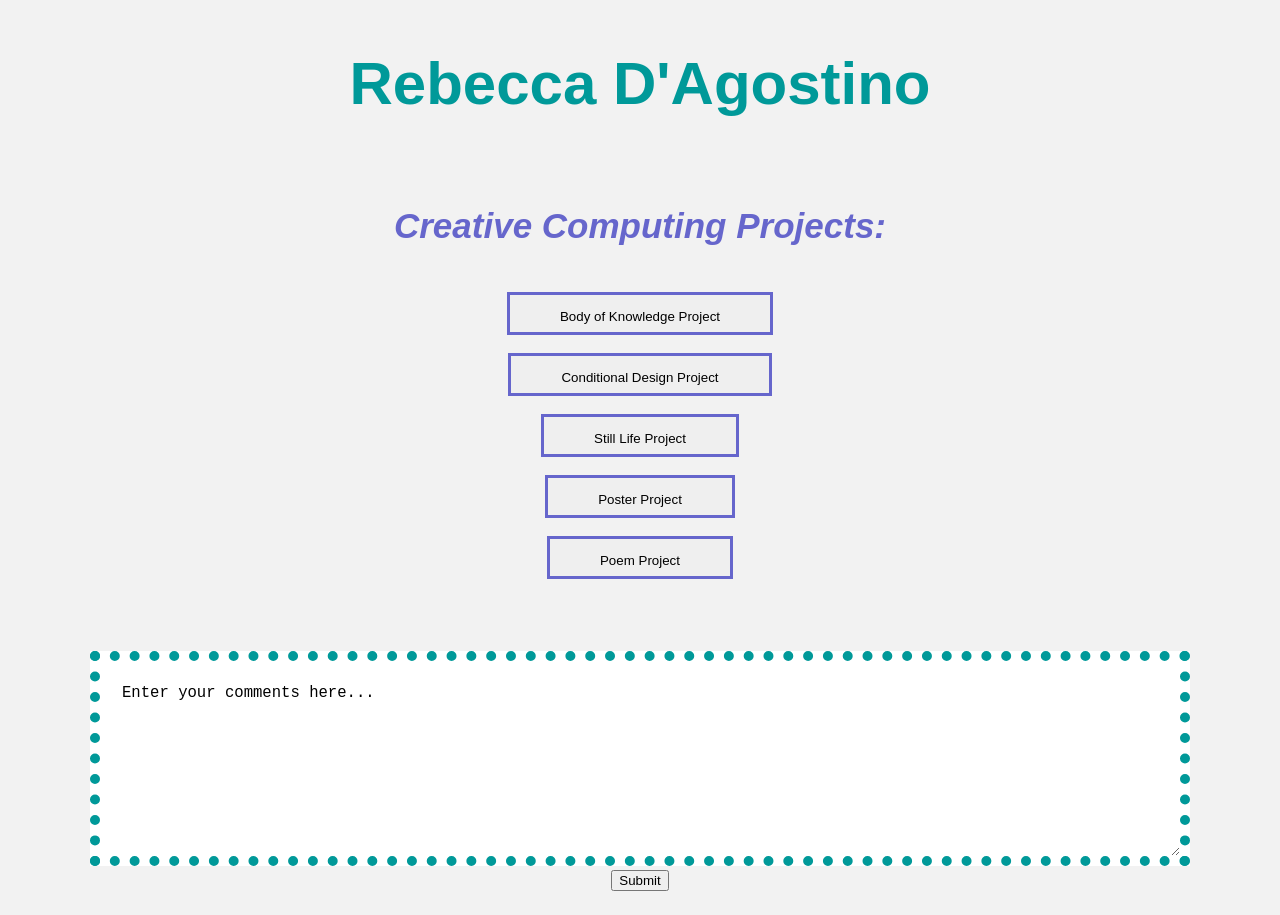
==== index.html @ 95850053 "poem added" ====
<!DOCTYPE html>
	<html>
	<head>
		<link rel="stylesheet" href="style.css">
		<meta charset="utf-8">
		<title>Rebecca D'Agostino</title>
	 </head>
	   <body>
			 <div class="header">
		 <h1>Rebecca D'Agostino</h1>
	 </div>
			 <div class="center">
			 <h4>Creative Computing Projects:</h4>
			 </div>
			 <div class="center">
       <p>
				 <a href="CC b-o-k/b-o-k.html"><button>Body of Knowledge Project</button><a/>
				 <br></br>
				 <a href="CC C-D/Conditional Design.html"><button>Conditional Design Project</button></a>
				 <br></br>
				 <a href="still life 2/index.html"><button>Still Life Project</button></a>
				 <br></br>
				 <a href="css poster/index.html"><button>Poster Project</button></a>
				 <br></br>
				 <a href="java poem/index.html"><button>Poem Project</button></a>
       </p>
		 </div>
		 <br></br>

<div class="center">
	<form action="/html/tags/html_form_tag_action.cfm" method="post">
<textarea name="comments" id="comments" style="width:93%;height:150px;padding:2%;font-size:1.2em;border:10px dotted #009999;">
Enter your comments here...
</textarea><br>
<input type="submit" value="Submit">
</form>
</div>

	   </body>
	</html>
---- style.css ----
body {
  background-color: #F2F2F2;
}

h1 {
  font-family: sans-serif;
  font-size: 60px;
  color: #009999
}

h4 {
  font-family: Helvetica;
  font-size: 35px;
  font-style: italic;
  color: #6666cc;
}

p {
  font-family: Helvetica;
  color: #1b168d;
}

.center {
    text-align: center;
}

.header {
  padding: 1px 16px;
  background: #555
  color: #f1f1f1;
  text-align:center;
}

a{
color:#1b168d
}

button {
  border-color: #6666cc;
    border-style: solid;
    border-width: 3px;
    padding: 14px 50px 8px;
}

form {
  padding: 20px 75px 16px;
}

@media (min-width: 320px) and (max-width: 480px) {
  .child{
    background-color: red;
  }
}
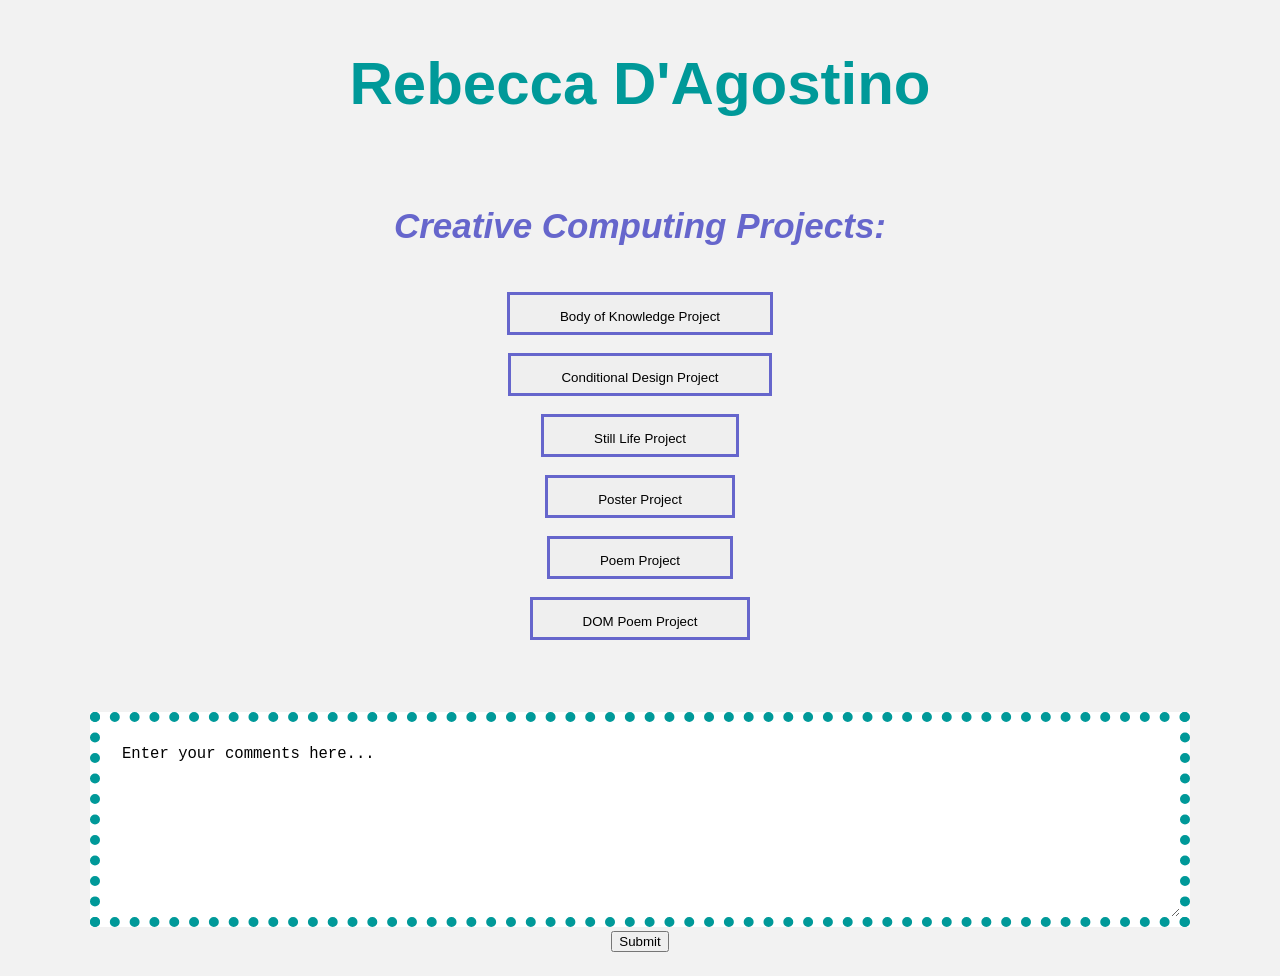
==== commit 5f239600: "added jquery" ====
--- a/index.html
+++ b/index.html
@@ -23,6 +23,8 @@
 				 <a href="css poster/index.html"><button>Poster Project</button></a>
 				 <br></br>
 				 <a href="java poem/index.html"><button>Poem Project</button></a>
+				 <br></br>
+				 <a href="jquery/index.html"><button>DOM Poem Project</button></a>
        </p>
 		 </div>
 		 <br></br>
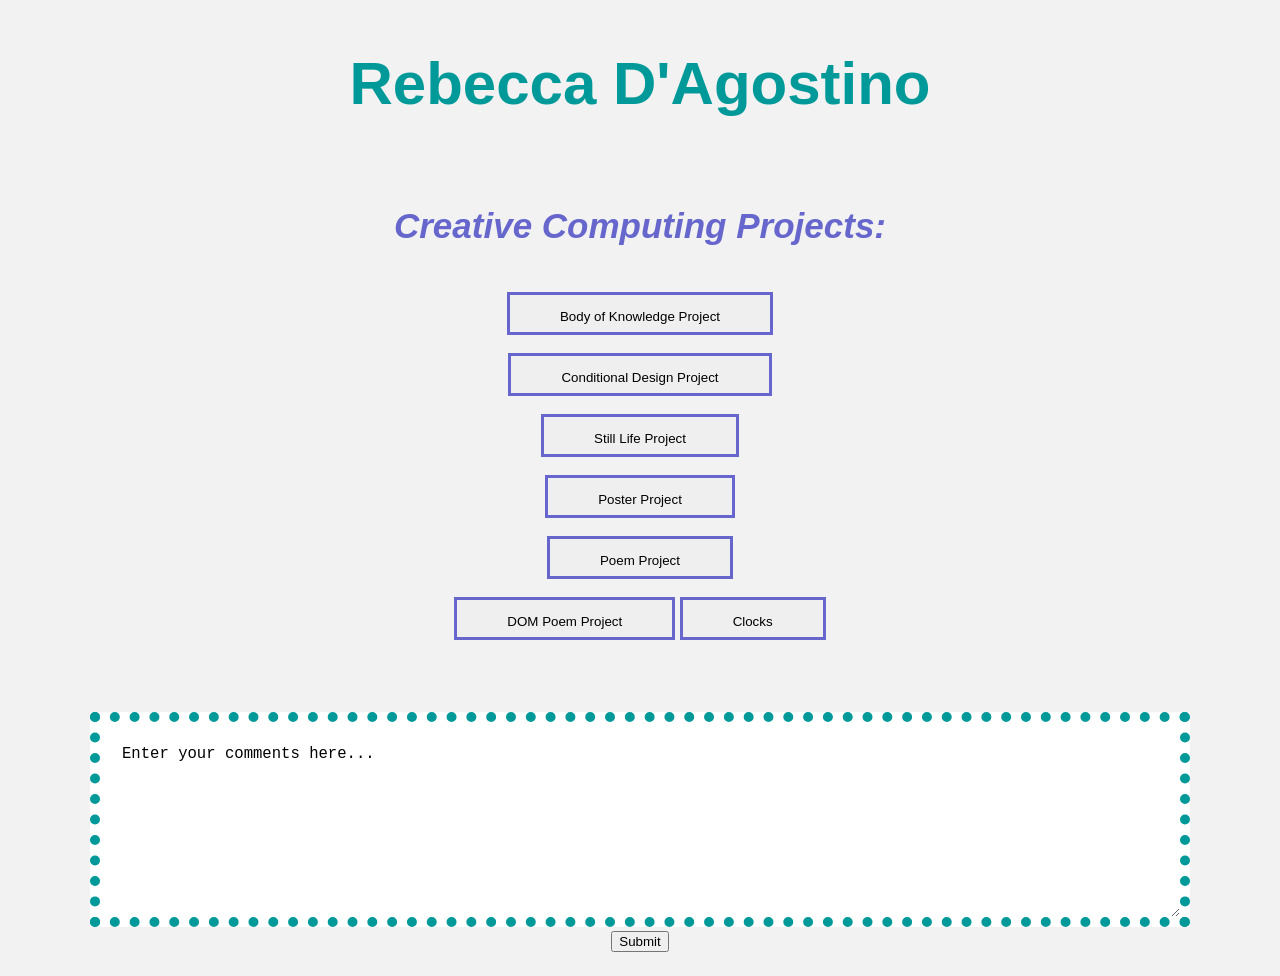
==== commit b5f22e0f: "clocks" ====
--- a/index.html
+++ b/index.html
@@ -25,6 +25,7 @@
 				 <a href="java poem/index.html"><button>Poem Project</button></a>
 				 <br></br>
 				 <a href="jquery/index.html"><button>DOM Poem Project</button></a>
+				 <a href="CLOCKS/index.html"><button>Clocks</button></a>
        </p>
 		 </div>
 		 <br></br>
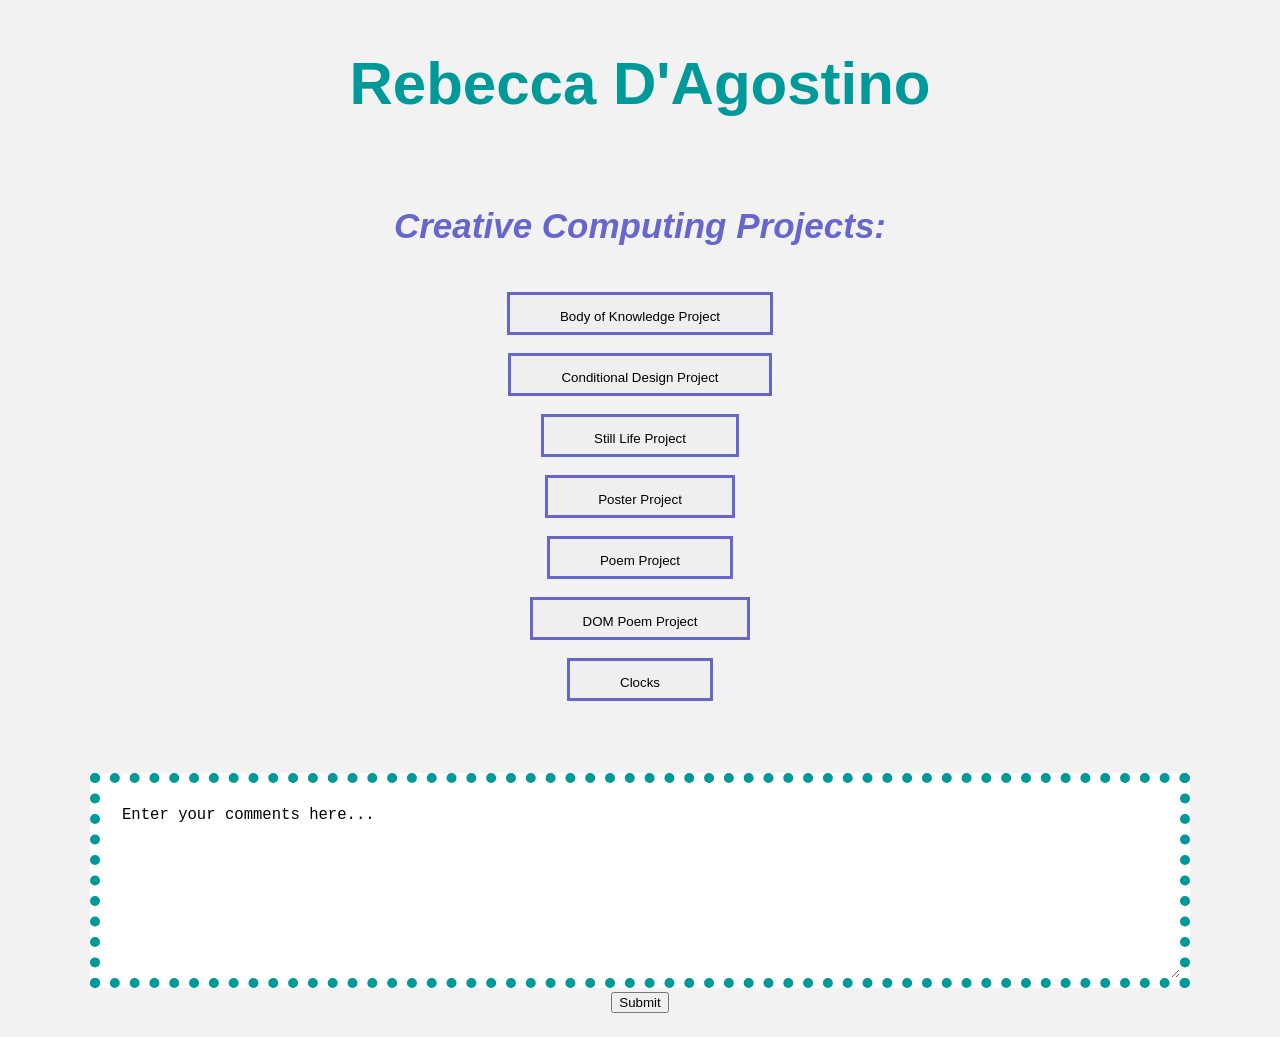
==== commit fc7f7c9a: "homepage edits" ====
--- a/index.html
+++ b/index.html
@@ -25,6 +25,7 @@
 				 <a href="java poem/index.html"><button>Poem Project</button></a>
 				 <br></br>
 				 <a href="jquery/index.html"><button>DOM Poem Project</button></a>
+				 <br></br>
 				 <a href="CLOCKS/index.html"><button>Clocks</button></a>
        </p>
 		 </div>
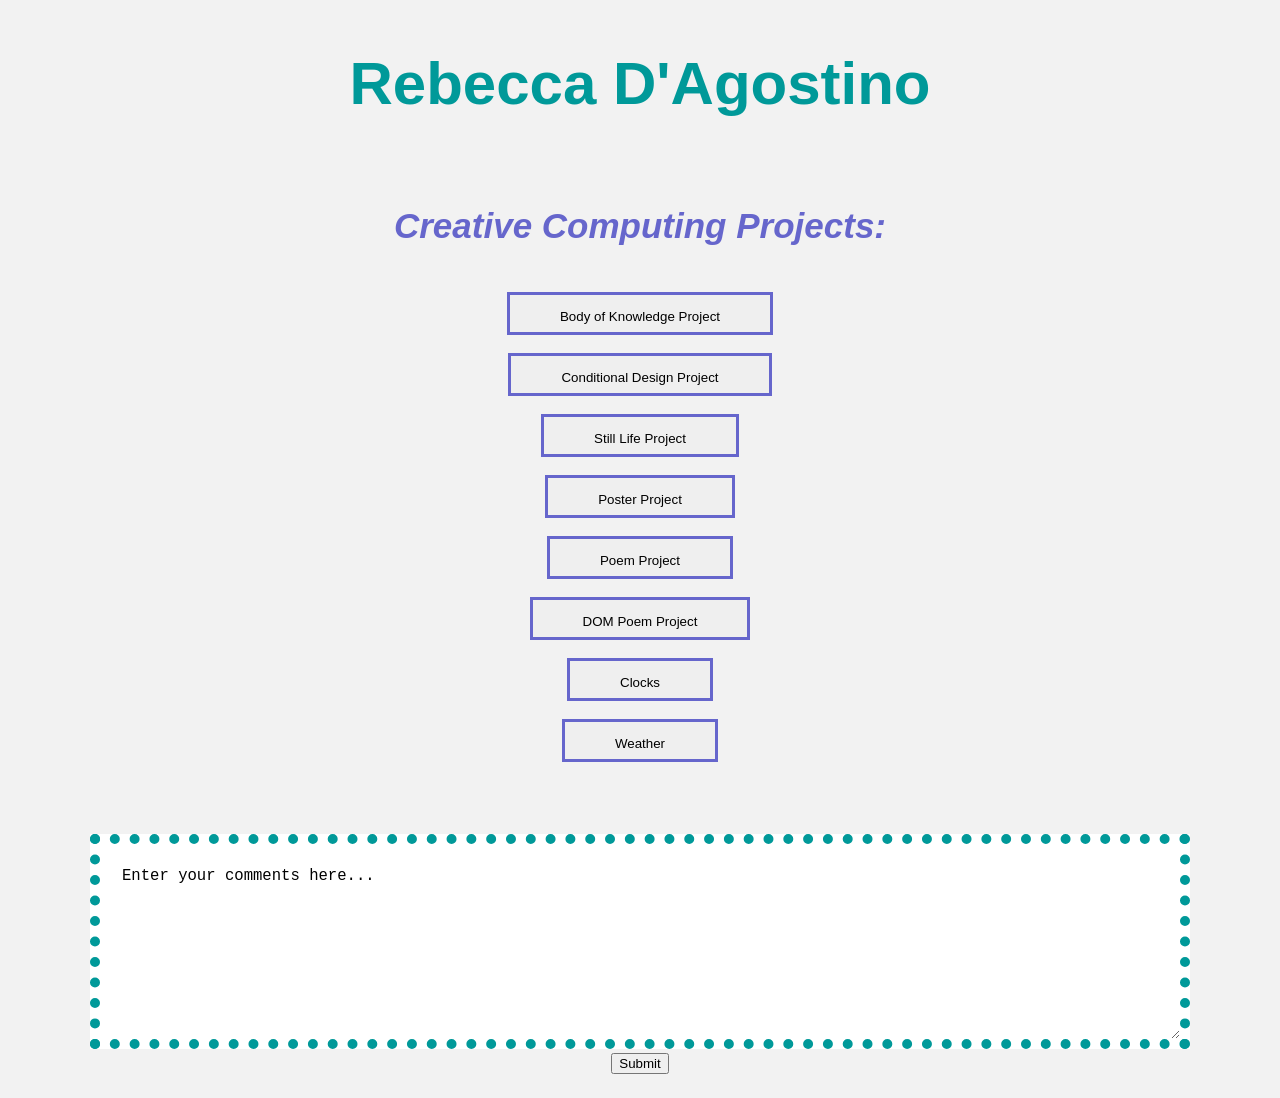
==== commit df26a328: "weather assignment added" ====
--- a/index.html
+++ b/index.html
@@ -27,6 +27,8 @@
 				 <a href="jquery/index.html"><button>DOM Poem Project</button></a>
 				 <br></br>
 				 <a href="CLOCKS/index.html"><button>Clocks</button></a>
+				 <br></br>
+				 <a href="weather/weather assignment.html"><button>Weather</button></a>
        </p>
 		 </div>
 		 <br></br>
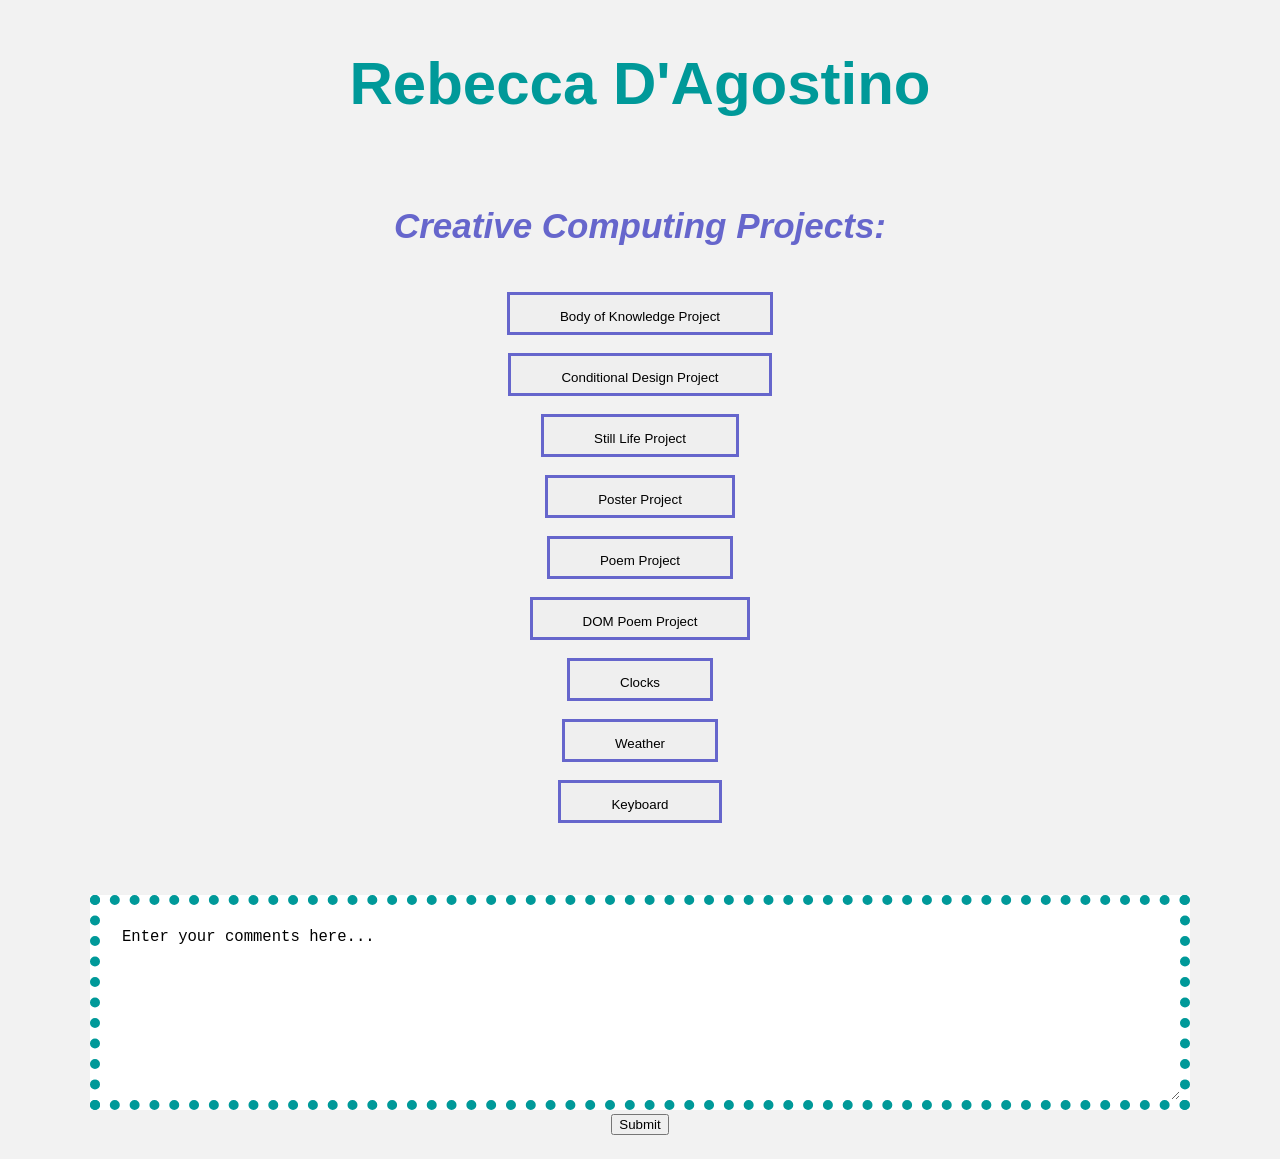
==== commit 261474d0: "keyboard added" ====
--- a/index.html
+++ b/index.html
@@ -29,6 +29,8 @@
 				 <a href="CLOCKS/index.html"><button>Clocks</button></a>
 				 <br></br>
 				 <a href="weather/weather assignment.html"><button>Weather</button></a>
+				 <br></br>
+				 <a href="final code/index.html"><button>Keyboard</button></a>
        </p>
 		 </div>
 		 <br></br>
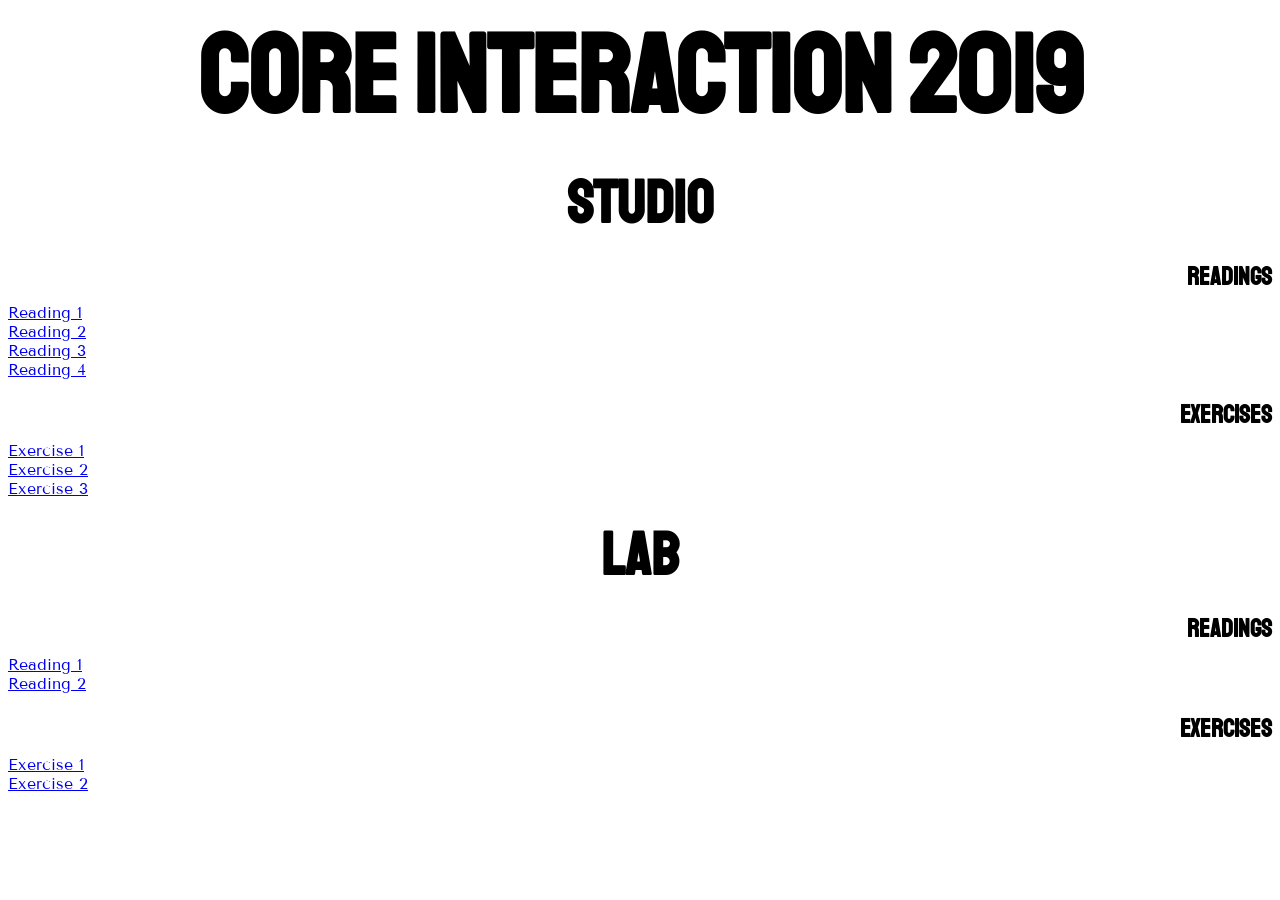
==== commit a5ab9711: "Add files via upload" ====
--- a/index.html
+++ b/index.html
@@ -1,48 +1,82 @@
-	<!DOCTYPE html>
-	<html>
-	<head>
-		<link rel="stylesheet" href="style.css">
-		<meta charset="utf-8">
-		<title>Rebecca D'Agostino</title>
-	 </head>
-	   <body>
-			 <div class="header">
-		 <h1>Rebecca D'Agostino</h1>
-	 </div>
-			 <div class="center">
-			 <h4>Creative Computing Projects:</h4>
-			 </div>
-			 <div class="center">
-       <p>
-				 <a href="CC b-o-k/b-o-k.html"><button>Body of Knowledge Project</button><a/>
-				 <br></br>
-				 <a href="CC C-D/Conditional Design.html"><button>Conditional Design Project</button></a>
-				 <br></br>
-				 <a href="still life 2/index.html"><button>Still Life Project</button></a>
-				 <br></br>
-				 <a href="css poster/index.html"><button>Poster Project</button></a>
-				 <br></br>
-				 <a href="java poem/index.html"><button>Poem Project</button></a>
-				 <br></br>
-				 <a href="jquery/index.html"><button>DOM Poem Project</button></a>
-				 <br></br>
-				 <a href="CLOCKS/index.html"><button>Clocks</button></a>
-				 <br></br>
-				 <a href="weather/weather assignment.html"><button>Weather</button></a>
-				 <br></br>
-				 <a href="final code/index.html"><button>Keyboard</button></a>
-       </p>
-		 </div>
-		 <br></br>
+<!DOCTYPE html>
+<html>
+    <head>
+      <title>
+        Rebecca D'Agostino
+      </title>
 
-<div class="center">
-	<form action="/html/tags/html_form_tag_action.cfm" method="post">
-<textarea name="comments" id="comments" style="width:93%;height:150px;padding:2%;font-size:1.2em;border:10px dotted #009999;">
-Enter your comments here...
-</textarea><br>
-<input type="submit" value="Submit">
-</form>
-</div>
+    <link href="https://fonts.googleapis.com/css?family=Staatliches" rel="stylesheet">
+    <link href="https://fonts.googleapis.com/css?family=Tenor+Sans" rel="stylesheet">
 
-	   </body>
-	</html>
+    <style>
+
+
+    h1 {
+      font-family: 'Staatliches', cursive;
+      font-size: 110px;
+      margin-top: 0px;
+      text-align: center;
+      margin-bottom: 10px;
+      text-align: center;
+    }
+
+    h2{
+      font-family: 'Staatliches', cursive;
+      font-size: 60px;
+      margin-top: 20px;
+      margin-bottom: 0px;
+      text-align: center;
+    }
+
+    h4 {
+      font-family: 'Staatliches', cursive;
+      font-size: 25px;
+      margin-top: 20px;
+      margin-bottom: 10px;
+      text-align:right;
+    }
+
+    a {
+      font-family: 'Tenor Sans', sans-serif;
+      text-align:right;
+    }
+
+    </style>
+
+    </head>
+    <body>
+      <h1> Core Interaction 2019 </h1>
+
+      <h2> Studio </h2>
+
+      <h4> Readings </h4>
+        <a href="studio/readings/response1/index.html">Reading 1</a>
+      <br>
+        <a href="studio/readings/response2/index.html">Reading 2</a>
+      <br>
+        <a href="studio/readings/response3/index.html">Reading 3</a>
+      <br>
+        <a href="studio/readings/response4/index.html">Reading 4</a>
+
+      <h4> Exercises </h4>
+
+        <a href="studio/exercises/exercise1/index.html">Exercise 1</a>
+      <br>
+        <a href="studio/exercises/exercise2/index.html">Exercise 2</a>
+      <br>
+        <a href="studio/exercises/exercise3/index.html">Exercise 3</a>
+
+      <h2> Lab </h2>
+      <h4> Readings </h4>
+        <a href="lab/readings/reading_feb_5/index.html">Reading 1</a>
+      <br>
+        <a href="lab/readings/reading_feb_13 /index.html">Reading 2</a>
+
+      <h4> Exercises </h4>
+        <a href="lab/exercises/exercise1/index.html">Exercise 1</a>
+      <br>
+        <a href="lab/exercises/exercise2/index.html">Exercise 2</a>
+
+
+    </body>
+</html>
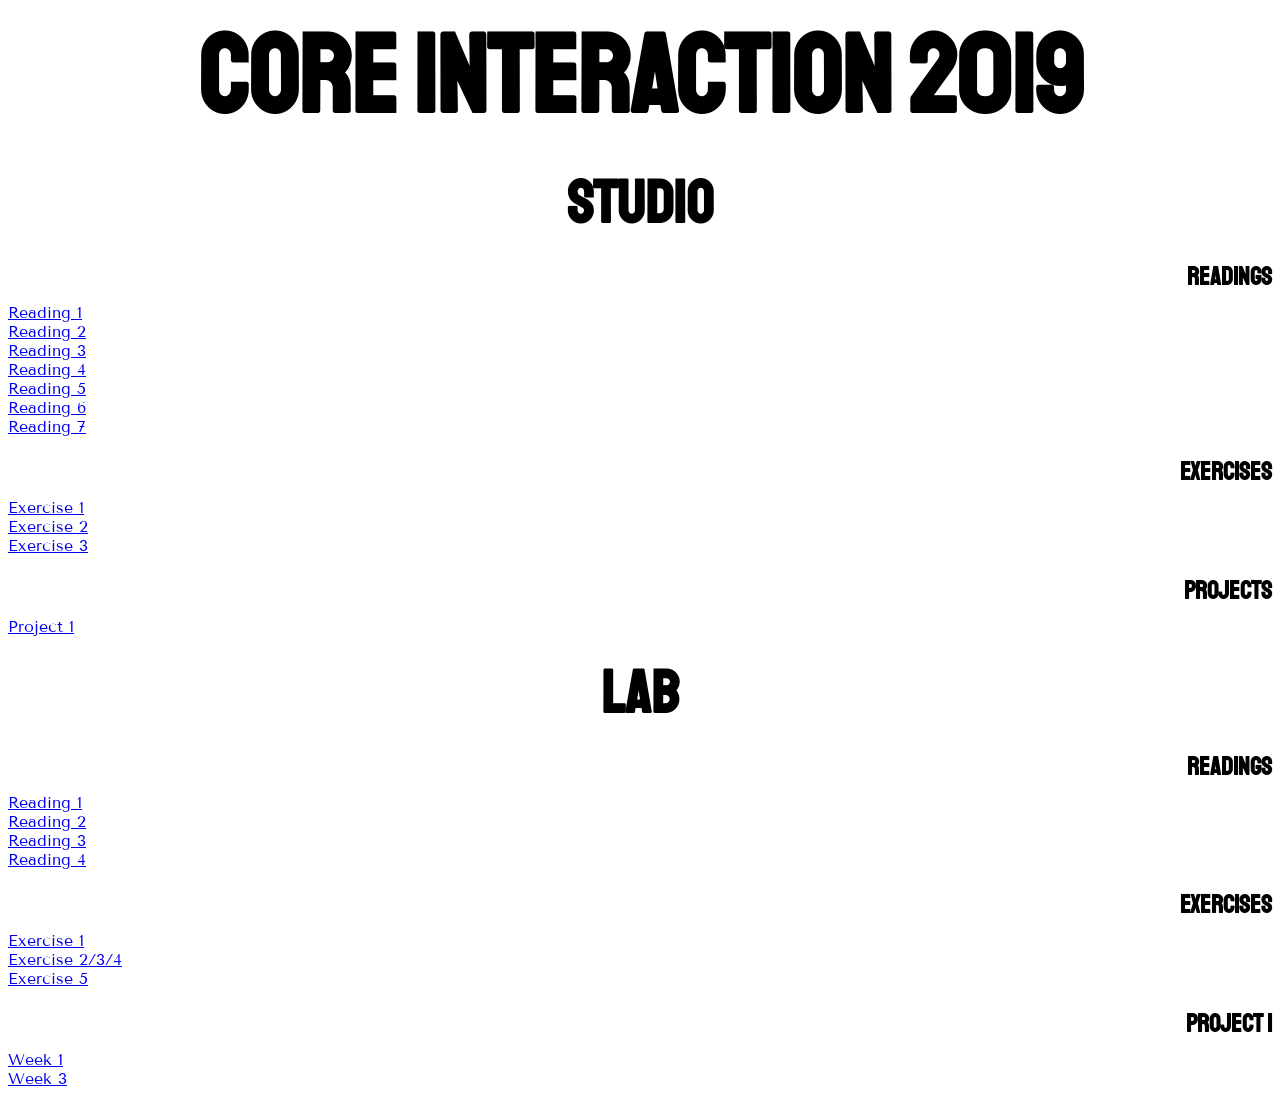
==== commit 5da4e0d7: "Add files via upload" ====
--- a/index.html
+++ b/index.html
@@ -57,6 +57,12 @@
         <a href="studio/readings/response3/index.html">Reading 3</a>
       <br>
         <a href="studio/readings/response4/index.html">Reading 4</a>
+      <br>
+        <a href="studio/readings/response5/index.html">Reading 5</a>
+      <br>
+        <a href="studio/readings/response6/index.html">Reading 6</a>
+      <br>
+        <a href="studio/readings/response7/index.html">Reading 7</a>
 
       <h4> Exercises </h4>
 
@@ -66,16 +72,34 @@
       <br>
         <a href="studio/exercises/exercise3/index.html">Exercise 3</a>
 
+        <h4> Projects </h4>
+
+          <a href="studio/project1/index.html">Project 1</a>
+
+
       <h2> Lab </h2>
+
       <h4> Readings </h4>
+
         <a href="lab/readings/reading_feb_5/index.html">Reading 1</a>
       <br>
-        <a href="lab/readings/reading_feb_13 /index.html">Reading 2</a>
+        <a href="lab/readings/reading_feb_13/index.html">Reading 2</a>
+      <br>
+        <a href="lab/readings/reading_feb_20/index.html">Reading 3</a>
+      <br>
+        <a href="lab/readings/reading_march_13/index.html">Reading 4</a>
 
       <h4> Exercises </h4>
         <a href="lab/exercises/exercise1/index.html">Exercise 1</a>
       <br>
-        <a href="lab/exercises/exercise2/index.html">Exercise 2</a>
+        <a href="lab/exercises/exercise2/index.html">Exercise 2/3/4</a>
+      <br>
+        <a href="lab/exercises/exercise5/apples.js">Exercise 5</a>
+
+      <h4> Project 1 </h4>
+        <a href="lab/project1/week1/index.html">Week 1</a>
+      <br>
+        <a href="lab/project1/week3/index.html">Week 3</a>
 
 
     </body>
